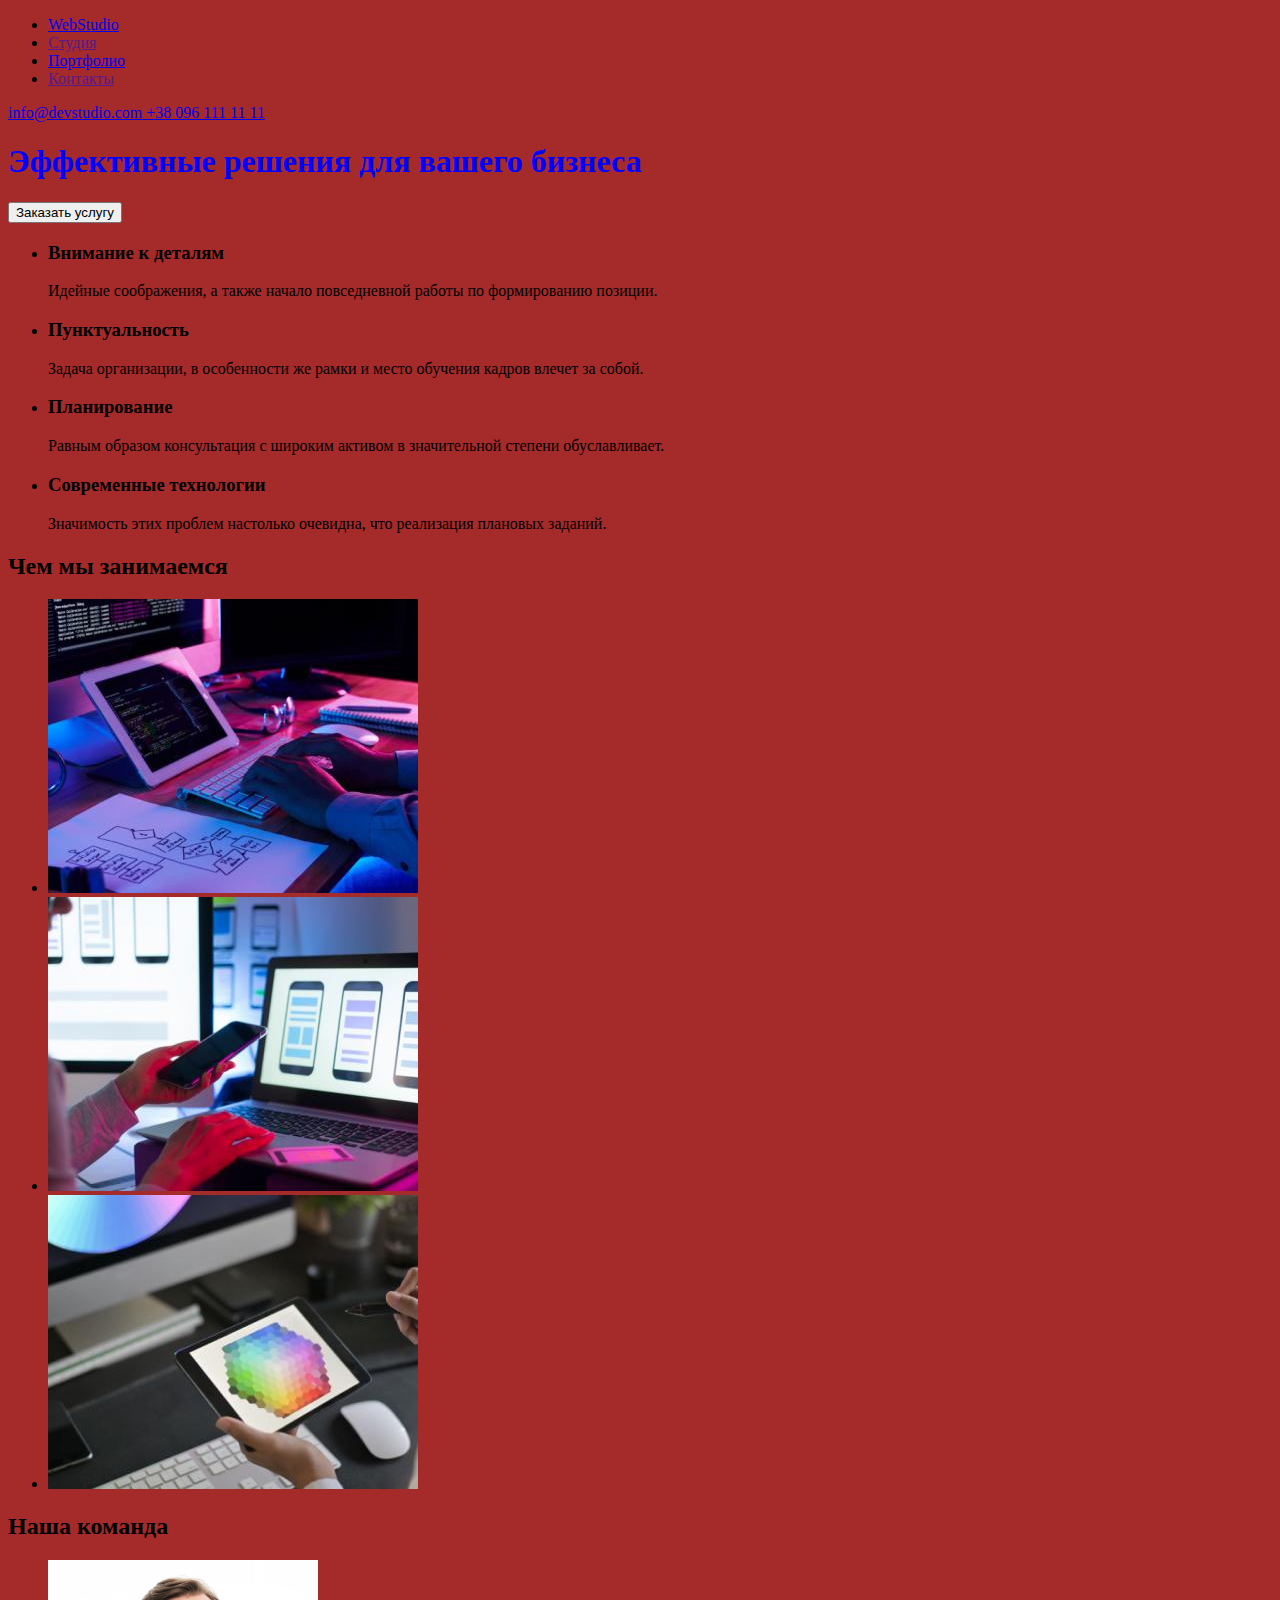
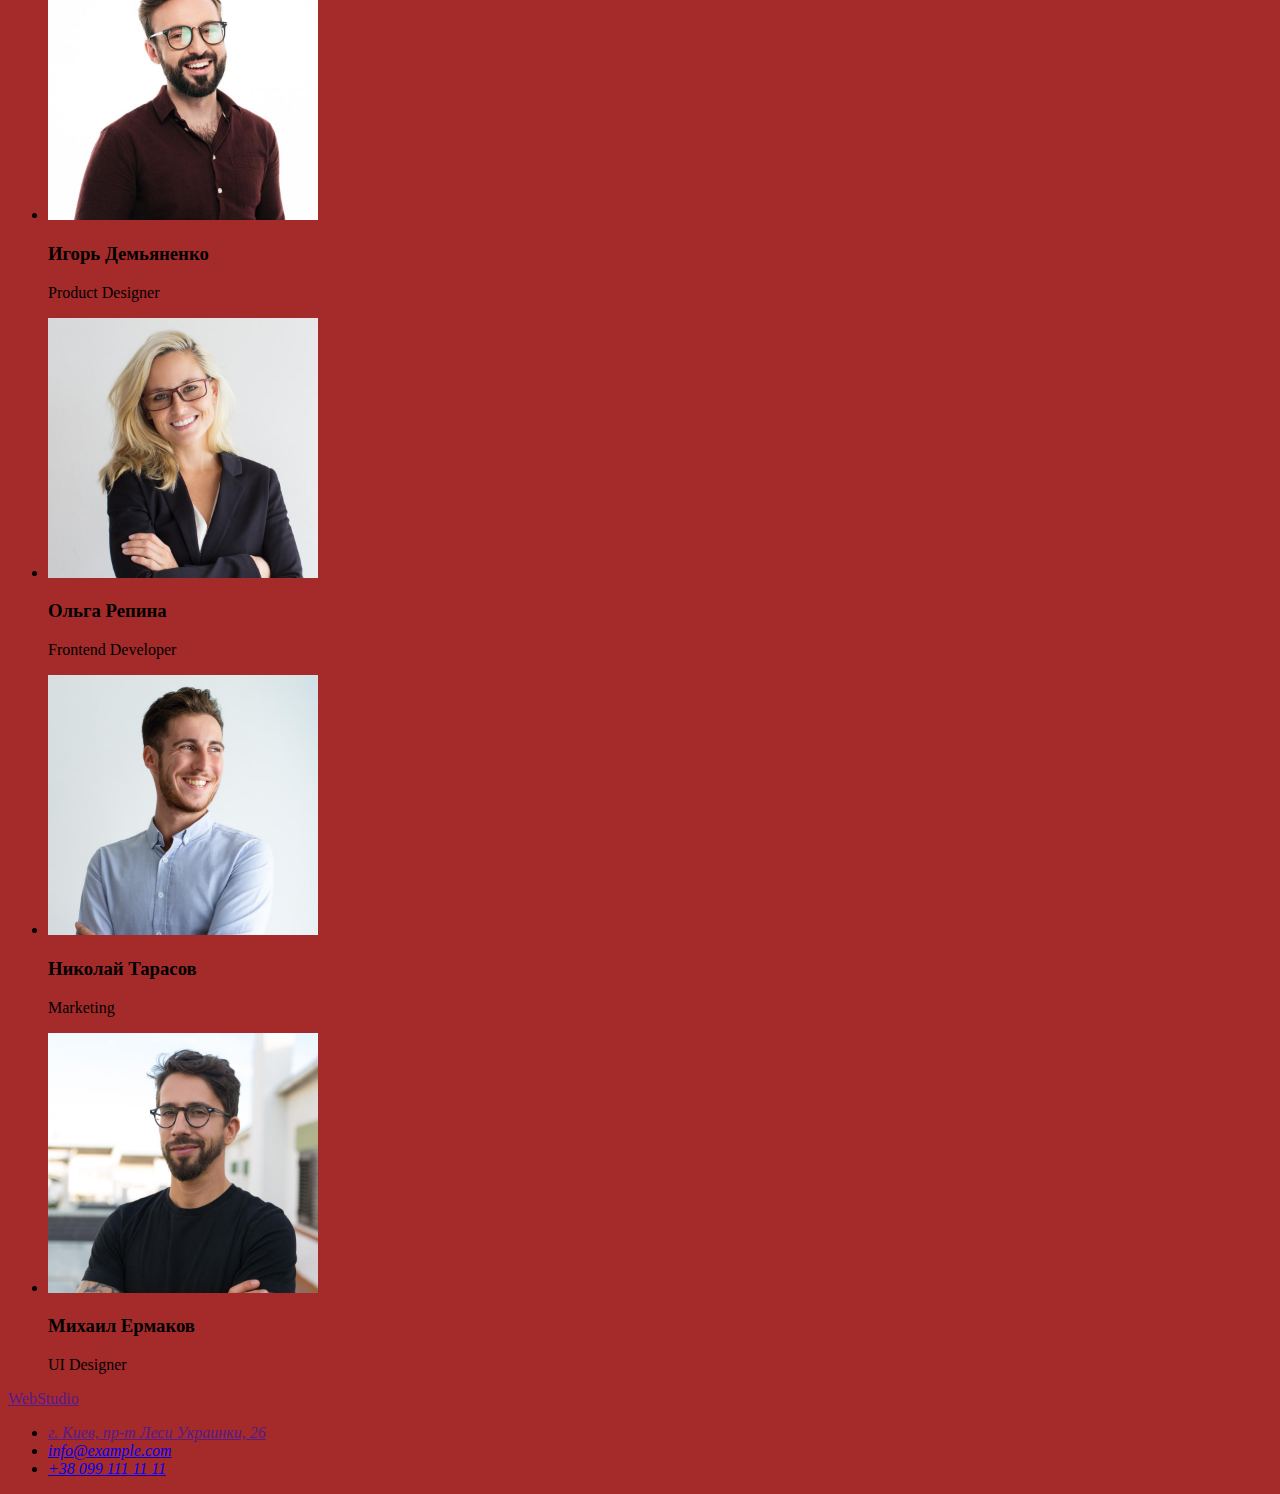
==== index.html @ e85e387c "Портфоліо" ====
<!DOCTYPE html>
<html lang="ru">

<head>
    <meta charset="UTF-8">
    <meta http-equiv="X-UA-Compatible" content="IE=edge">
    <meta name="viewport" content="width=device-width, initial-scale=1.0">
    <title>Document</title>
    <link rel="stylesheet" href="./css/styles.css">
</head>

<body>
    <!-- Шапка профілю -->
    <header>
        <nav>
            <ul>
                <li>
                    <a href="/">WebStudio</a>
                </li>
                <li>
                    <a href="">Студия</a>
                </li>
                <li>
                    <a href="./porfolio.html">Портфолио</a>
                </li>
                <li>
                    <a href="">Контакты</a>
                </li>
            </ul>
        </nav>
        <a href="mailto:info@devstudio.com
            ">info@devstudio.com
        </a>
        <a href="tel:+380961111111">+38 096 111 11 11</a>
    </header>
    <!-- Герой -->
    <main>
        <section class="hero">
            <h1>Эффективные решения для вашего бизнеса</h1>
            <button type="button">Заказать услугу</button>
        </section>
        <!-- Основне -->
        <section>
            <h2 hidden>Главные факторы</h2>
            <ul>
                <li>
                    <h3>Внимание к деталям</h3>
                    <p>Идейные соображения, а также начало повседневной работы по формированию позиции.</p>
                </li>
                <li>
                    <h3>Пунктуальность</h3>
                    <p>Задача организации, в особенности же рамки и место обучения кадров влечет за собой.</p>
                </li>
                <li>
                    <h3>Планирование</h3>
                    <p>Равным образом консультация с широким активом в значительной степени обуславливает.</p>
                </li>
                <li>
                    <h3>Современные технологии</h3>
                    <p>Значимость этих проблем настолько очевидна, что реализация плановых заданий.</p>
                </li>
            </ul>
        </section>
        <section>
            <h2>Чем мы занимаемся</h2>
            <ul>
                <li>
                    <img src="./images/work1.jpg" alt="Работа за компютером" width="370">
                </li>
                <li>
                    <img src="./images/work2.jpg" alt="Работа за компютером" width="370">
                </li>
                <li>
                    <img src="./images/work3.jpg" alt="Работа за компютером" width="370">
                </li>
            </ul>
        </section>
        <section>
            <h2>Наша команда</h2>
            <ul>
                <li>
                    <img src="./images/face1.jpg" alt="Фото сотрудника" width="270">
                    <h3>Игорь Демьяненко</h3>
                    <p lang="en">Product Designer</p>
                </li>
                <li>
                    <img src="./images/face2.jpg" alt="Фото сотрудника" width="270">
                    <h3>Ольга Репина</h3>
                    <p lang="en">Frontend Developer</p>
                </li>
                <li>
                    <img src="./images/face3.jpg" alt="Фото сотрудника" width="270">
                    <h3>Николай Тарасов</h3>
                    <p lang="en">Marketing</p>
                </li>
                <li>
                    <img src="./images/face4.jpg" alt="Фото сотрудника" width="270">
                    <h3>Михаил Ермаков</h3>
                    <p lang="en">UI Designer</p>
                </li>
            </ul>
        </section>
        </main>
        <!-- Футер -->
        <footer>
            <a href="">WebStudio</a>
            <address>
                <ul>
                    <li>
                        <a href="">г. Киев, пр-т Леси Украинки, 26</a>
                    </li>
                    <li>
                        <a href="mailto:info@example.com">info@example.com</a>
                    </li>
                    <li>
                        <a href="tel:+380991111111">+38 099 111 11 11</a>
                    </li>
                </ul>
            </address>
        </footer>
    
</body>

</html>
---- css/styles.css ----
body {
  background-color: brown;
}
.hero {
  color: blue;
}

.main > li .text {
  color: rgb(206, 59, 59);
}
.main .textq {
  color: aqua;
}
.main > .textw {
  color: blue;
}
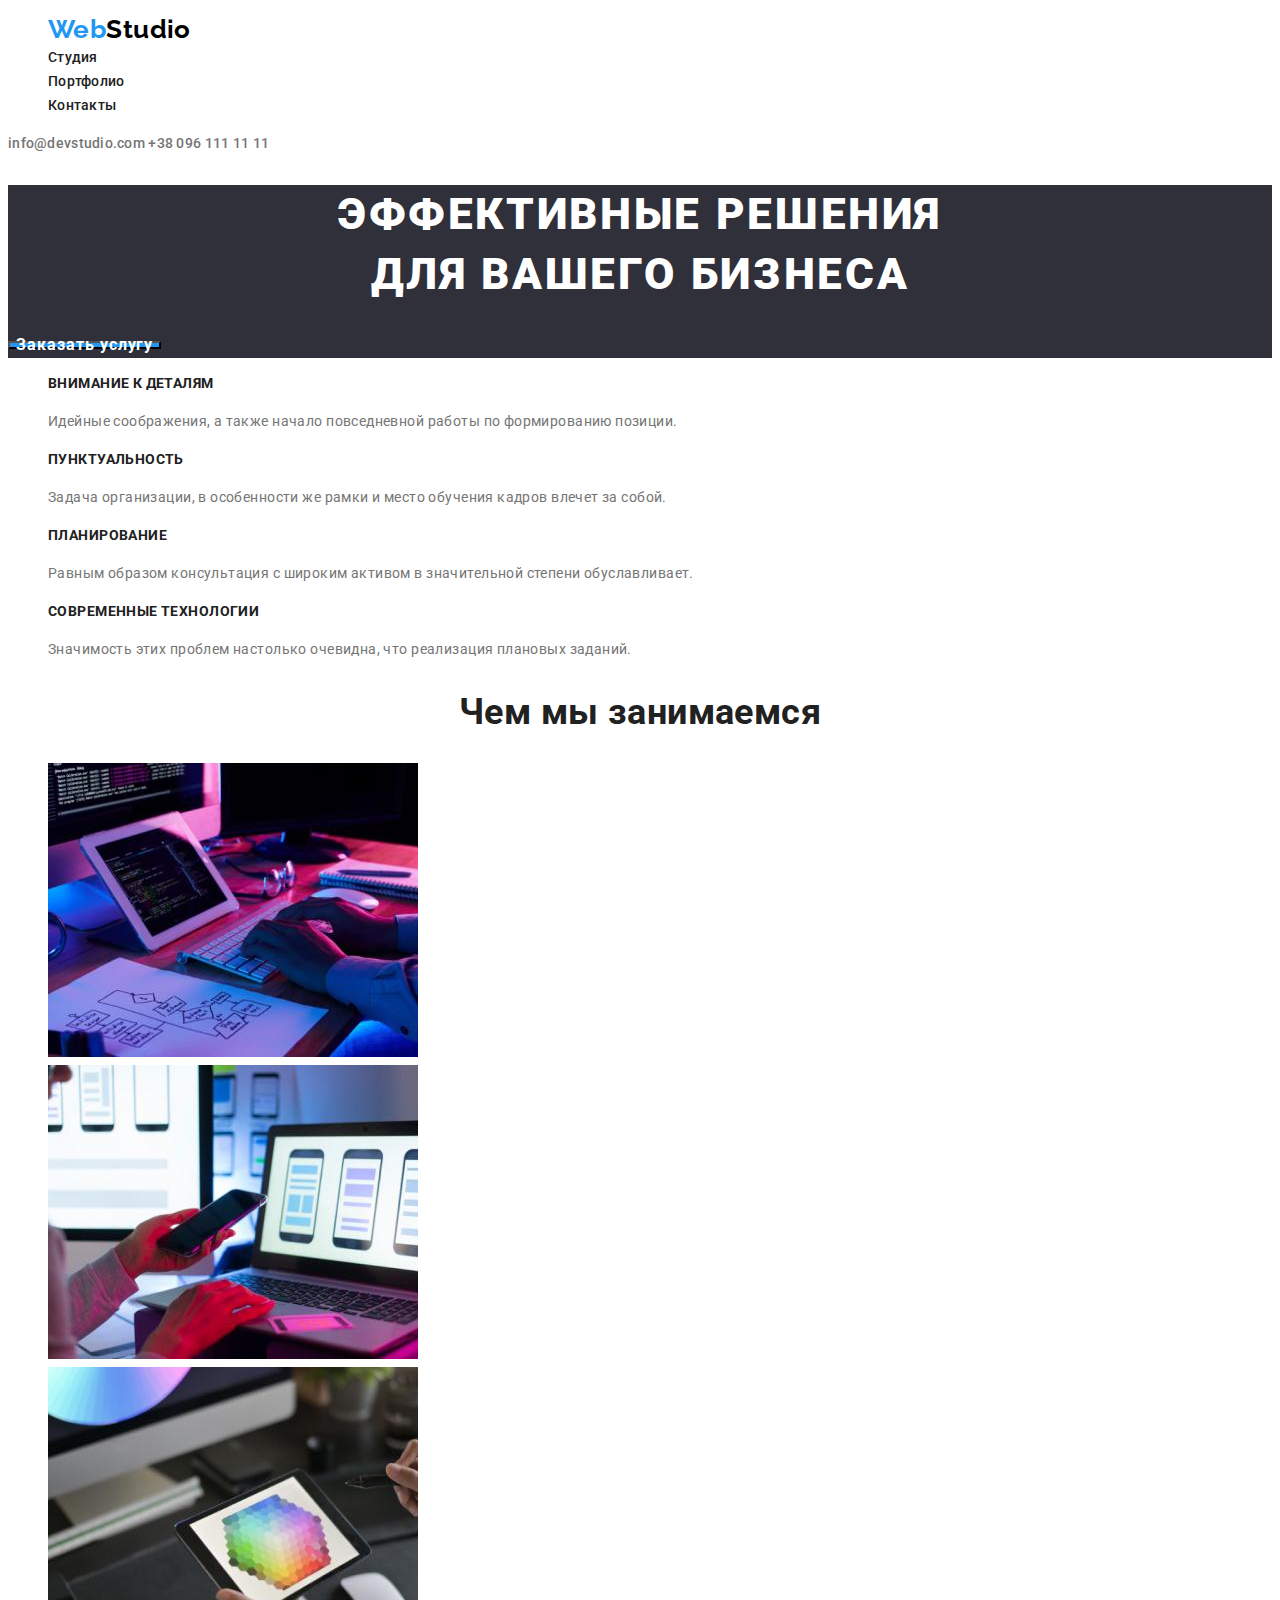
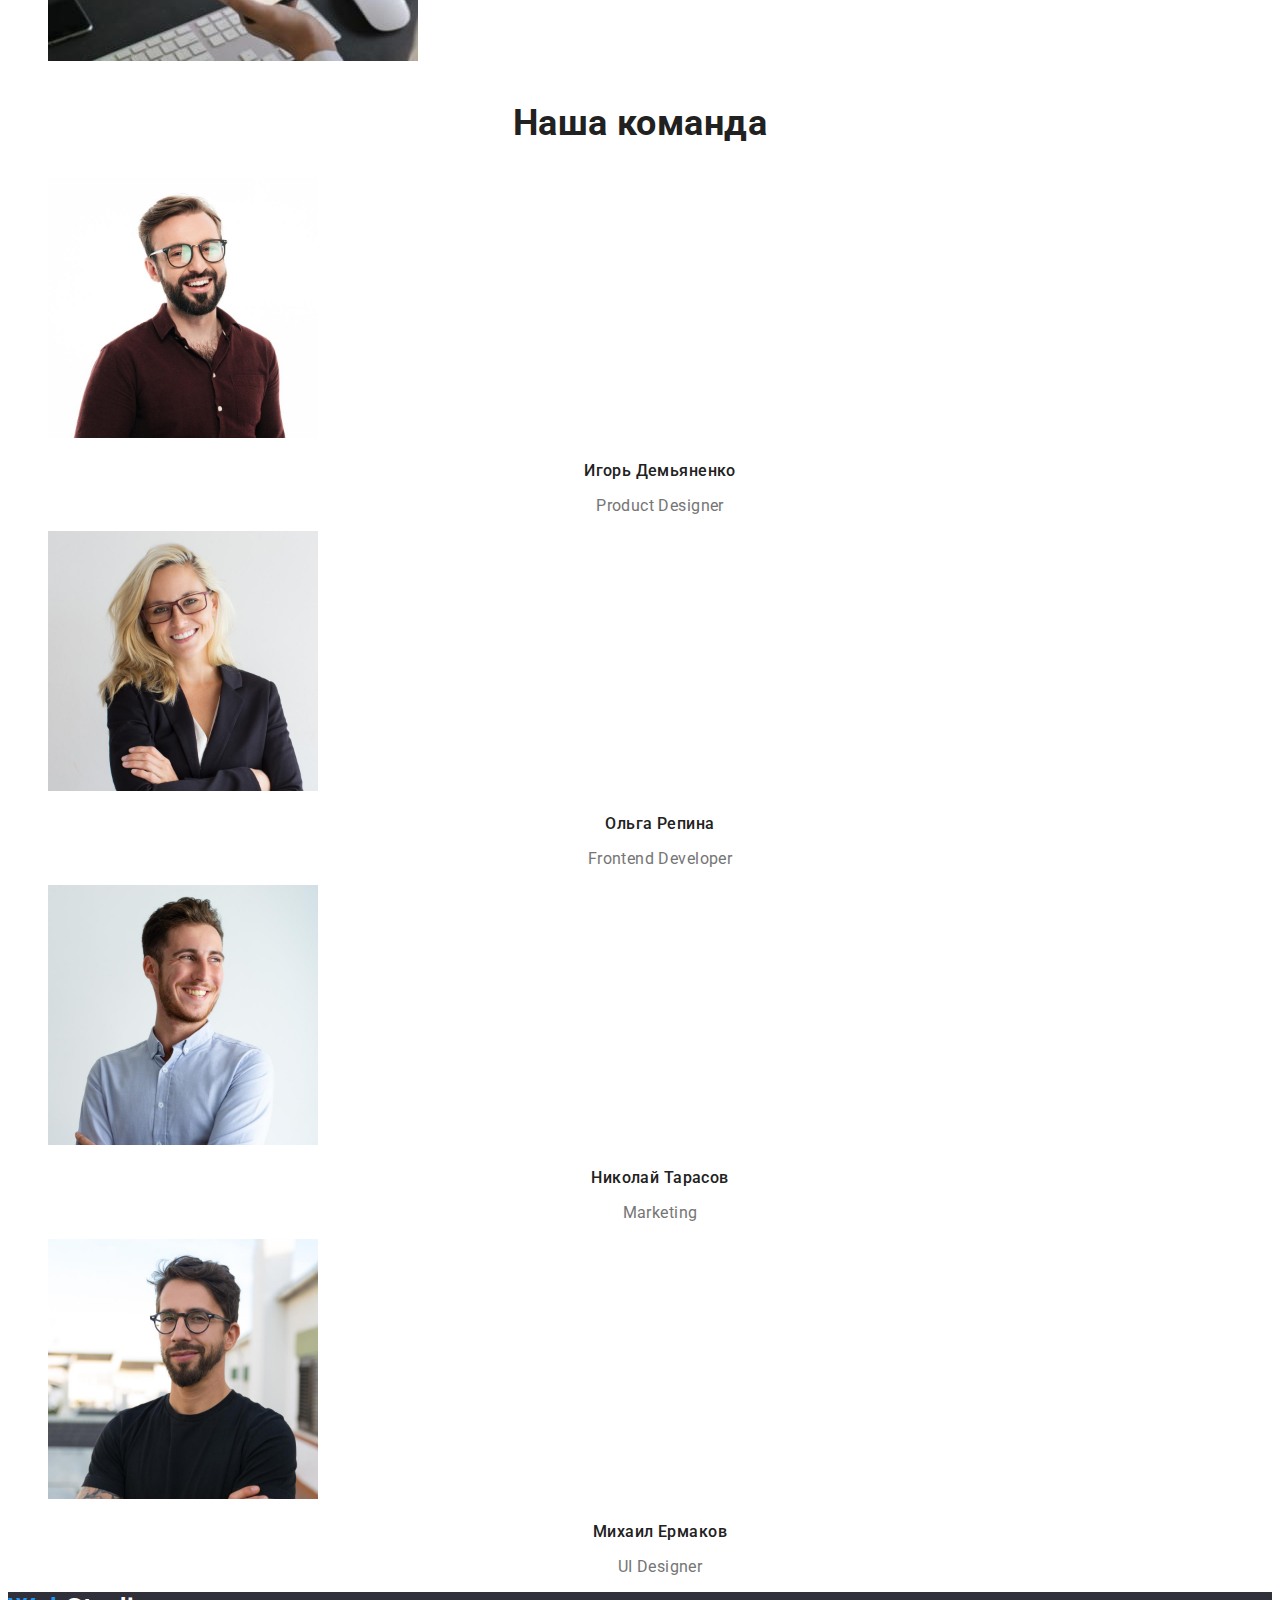
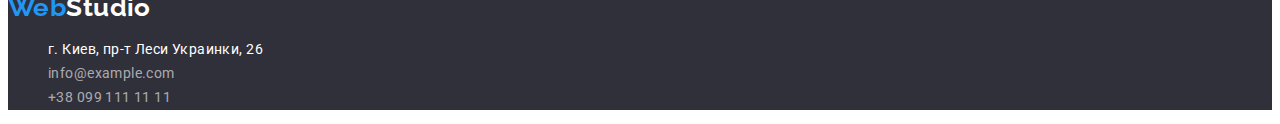
==== commit 47d370cc: "Стилі до портфоліо" ====
--- a/index.html
+++ b/index.html
@@ -6,6 +6,12 @@
     <meta http-equiv="X-UA-Compatible" content="IE=edge">
     <meta name="viewport" content="width=device-width, initial-scale=1.0">
     <title>Document</title>
+    <link rel="preconnect" href="https://fonts.googleapis.com">
+    <link rel="preconnect" href="https://fonts.gstatic.com" crossorigin>
+    <link href="https://fonts.googleapis.com/css2?family=Raleway:wght@700&family=Roboto:wght@400;500;700;900&display=swap"
+        rel="stylesheet"><link rel="preconnect" href="https://fonts.googleapis.com">
+    <link rel="preconnect" href="https://fonts.gstatic.com" crossorigin>
+    <link href="https://fonts.googleapis.com/css2?family=Raleway:wght@700&family=Roboto:wght@400;500;700;900&display=swap" rel="stylesheet">
     <link rel="stylesheet" href="./css/styles.css">
 </head>
 
@@ -13,57 +19,57 @@
     <!-- Шапка профілю -->
     <header>
         <nav>
-            <ul>
+            <ul class="list">
                 <li>
-                    <a href="/">WebStudio</a>
+                    <a href="/" class="header-logo link"><span class="logo-part">Web</span>Studio</a>
                 </li>
                 <li>
-                    <a href="">Студия</a>
+                    <a href="" class="link link-title">Студия</a>
                 </li>
                 <li>
-                    <a href="./porfolio.html">Портфолио</a>
+                    <a href="./porfolio.html" class="link link-title">Портфолио</a>
                 </li>
                 <li>
-                    <a href="">Контакты</a>
+                    <a href="" class="link link-title">Контакты</a>
                 </li>
             </ul>
         </nav>
-        <a href="mailto:info@devstudio.com
+        <a class="link mail" href="mailto:info@devstudio.com
             ">info@devstudio.com
         </a>
-        <a href="tel:+380961111111">+38 096 111 11 11</a>
+        <a class="link tel" href="tel:+380961111111">+38 096 111 11 11</a>
     </header>
     <!-- Герой -->
     <main>
         <section class="hero">
-            <h1>Эффективные решения для вашего бизнеса</h1>
-            <button type="button">Заказать услугу</button>
+            <h1 class="hero-head">Эффективные решения<br> для вашего бизнеса</h1>
+            <button class="btn" type="button">Заказать услугу</button>
         </section>
         <!-- Основне -->
         <section>
             <h2 hidden>Главные факторы</h2>
-            <ul>
+            <ul class="list">
                 <li>
-                    <h3>Внимание к деталям</h3>
-                    <p>Идейные соображения, а также начало повседневной работы по формированию позиции.</p>
+                    <h3 class="head">Внимание к деталям</h3>
+                    <p class="title">Идейные соображения, а также начало повседневной работы по формированию позиции.</p>
                 </li>
                 <li>
-                    <h3>Пунктуальность</h3>
-                    <p>Задача организации, в особенности же рамки и место обучения кадров влечет за собой.</p>
+                    <h3 class="head">Пунктуальность</h3>
+                    <p class="title">Задача организации, в особенности же рамки и место обучения кадров влечет за собой.</p>
                 </li>
                 <li>
-                    <h3>Планирование</h3>
-                    <p>Равным образом консультация с широким активом в значительной степени обуславливает.</p>
+                    <h3 class="head">Планирование</h3>
+                    <p class="title">Равным образом консультация с широким активом в значительной степени обуславливает.</p>
                 </li>
                 <li>
-                    <h3>Современные технологии</h3>
-                    <p>Значимость этих проблем настолько очевидна, что реализация плановых заданий.</p>
+                    <h3 class="head">Современные технологии</h3>
+                    <p class="title">Значимость этих проблем настолько очевидна, что реализация плановых заданий.</p>
                 </li>
             </ul>
         </section>
         <section>
-            <h2>Чем мы занимаемся</h2>
-            <ul>
+            <h2 class="head-main">Чем мы занимаемся</h2>
+            <ul class="list">
                 <li>
                     <img src="./images/work1.jpg" alt="Работа за компютером" width="370">
                 </li>
@@ -76,44 +82,44 @@
             </ul>
         </section>
         <section>
-            <h2>Наша команда</h2>
-            <ul>
+            <h2 class="team-head">Наша команда</h2>
+            <ul class="list">
                 <li>
                     <img src="./images/face1.jpg" alt="Фото сотрудника" width="270">
-                    <h3>Игорь Демьяненко</h3>
-                    <p lang="en">Product Designer</p>
+                    <h3 class="head-name">Игорь Демьяненко</h3>
+                    <p lang="en" class="head-prof">Product Designer</p>
                 </li>
                 <li>
                     <img src="./images/face2.jpg" alt="Фото сотрудника" width="270">
-                    <h3>Ольга Репина</h3>
-                    <p lang="en">Frontend Developer</p>
+                    <h3 class="head-name">Ольга Репина</h3>
+                    <p lang="en" class="head-prof">Frontend Developer</p>
                 </li>
                 <li>
                     <img src="./images/face3.jpg" alt="Фото сотрудника" width="270">
-                    <h3>Николай Тарасов</h3>
-                    <p lang="en">Marketing</p>
+                    <h3 class="head-name">Николай Тарасов</h3>
+                    <p lang="en" class="head-prof">Marketing</p>
                 </li>
                 <li>
                     <img src="./images/face4.jpg" alt="Фото сотрудника" width="270">
-                    <h3>Михаил Ермаков</h3>
-                    <p lang="en">UI Designer</p>
+                    <h3 class="head-name">Михаил Ермаков</h3>
+                    <p lang="en" class="head-prof">UI Designer</p>
                 </li>
             </ul>
         </section>
         </main>
         <!-- Футер -->
-        <footer>
-            <a href="">WebStudio</a>
+        <footer class="footer">
+            <a href="" class="footer-logo link"><span class="logo-part">Web</span>Studio</a>
             <address>
-                <ul>
+                <ul class="list">
                     <li>
-                        <a href="">г. Киев, пр-т Леси Украинки, 26</a>
+                        <a href="" class="footer-address link">г. Киев, пр-т Леси Украинки, 26</a>
                     </li>
                     <li>
-                        <a href="mailto:info@example.com">info@example.com</a>
+                        <a href="mailto:info@example.com" class="footer-mail link">info@example.com</a>
                     </li>
                     <li>
-                        <a href="tel:+380991111111">+38 099 111 11 11</a>
+                        <a href="tel:+380991111111" class="footer-tel link">+38 099 111 11 11</a>
                     </li>
                 </ul>
             </address>
--- a/css/styles.css
+++ b/css/styles.css
@@ -1,16 +1,185 @@
+:root {
+  --primary-text-color: #212121;
+  --secondary-text-color: #757575;
+  --hoover-color: #2196f3;
+  --bgc-main: #ffffff;
+  --bgc-hero-footer: #2f303a;
+  --bgc-team: #f5f4fa;
+}
 body {
-  background-color: brown;
+  background-color: var(--bgc-main);
+  color: var(--primary-text-color);
+  font-family: Roboto, sans-serif;
+  font-size: 14px;
+  line-height: 1.71;
+  letter-spacing: 0.03em;
 }
-.hero {
-  color: blue;
+.list {
+  list-style: none;
 }
 
-.main > li .text {
-  color: rgb(206, 59, 59);
+.link {
+  text-decoration: none;
 }
-.main .textq {
-  color: aqua;
+
+/* header */
+.header-logo,
+.logo {
+  font-family: Raleway, sans-serif;
+  font-weight: 700;
+  font-size: 26px;
+  line-height: 1.19;
+  color: #000000;
 }
-.main > .textw {
-  color: blue;
+
+.logo-part {
+  color: var(--hoover-color);
 }
+
+.link-title {
+  font-weight: 500;
+  letter-spacing: 0.02em;
+  color: inherit;
+}
+
+.link-title:hover,
+.link-title:focus {
+  color: var(--hoover-color);
+}
+
+.mail {
+  font-weight: 500;
+  letter-spacing: 0.02em;
+
+  color: var(--secondary-text-color);
+}
+.mail:hover {
+  color: var(--hoover-color);
+}
+
+.tel {
+  font-weight: 500;
+  letter-spacing: 0.02em;
+  color: var(--secondary-text-color);
+}
+
+/* Hero */
+.hero {
+  background-color: var(--bgc-hero-footer);
+}
+.hero-head {
+  font-weight: 900;
+  font-size: 44px;
+  line-height: 1.36;
+  text-align: center;
+  letter-spacing: 0.06em;
+  text-transform: uppercase;
+  color: #ffffff;
+}
+
+.btn {
+  cursor: pointer;
+  font-family: Roboto;
+  font-weight: 700;
+  font-size: 16px;
+  line-height: 1.87px;
+  text-align: center;
+  letter-spacing: 0.06em;
+  color: #ffffff;
+  background-color: var(--hoover-color);
+}
+
+/* Основное */
+
+.head {
+  font-weight: 700;
+  font-size: inherit;
+  text-transform: uppercase;
+}
+
+.title {
+  color: var(--secondary-text-color);
+}
+
+.head-main {
+  font-weight: 700;
+  font-size: 36px;
+  line-height: 1.16;
+  text-align: center;
+}
+
+/* Команда */
+.team {
+  background-color: var(--bgc-team);
+}
+.team-head {
+  font-weight: 700;
+  font-size: 36px;
+  line-height: 1.36;
+  text-align: center;
+}
+
+.head-name {
+  font-weight: 500;
+  font-size: 16px;
+  line-height: 1.18;
+  text-align: center;
+}
+.head-prof {
+  font-size: 16px;
+  line-height: 1.18;
+  text-align: center;
+  color: var(--secondary-text-color);
+}
+
+/* Footer */
+.footer {
+  background-color: var(--bgc-hero-footer);
+}
+.footer-logo {
+  font-family: Raleway;
+  font-weight: 700;
+  font-size: 26px;
+  line-height: 1.19;
+  color: #ffffff;
+}
+.footer-address {
+  color: #ffffff;
+  font-style: normal;
+}
+.footer-mail,
+.footer-tel {
+  color: rgba(255, 255, 255, 0.6);
+  font-style: normal;
+}
+
+/* Portfolio */
+
+.btn-portfolio {
+  cursor: pointer;
+  background: var(--bgc-team);
+  color: var(--primary-text-color);
+  font-weight: 500;
+  font-size: 16px;
+  line-height: 1.62px;
+  text-align: center;
+}
+.btn-portfolio:hover,
+.btn-portfolio:focus {
+  background-color: var(--hoover-color);
+  color: #ffffff;
+}
+
+/* Main portfolio */
+.head-portfolio {
+  font-weight: 700;
+  font-size: 18px;
+  line-height: 2;
+  letter-spacing: 0.06em;
+  color: inherit;
+}
+.head-portfolio-description {
+  font-size: 16px;
+  line-height: 1.87;
+  color: var(--secondary-text-color);
+}
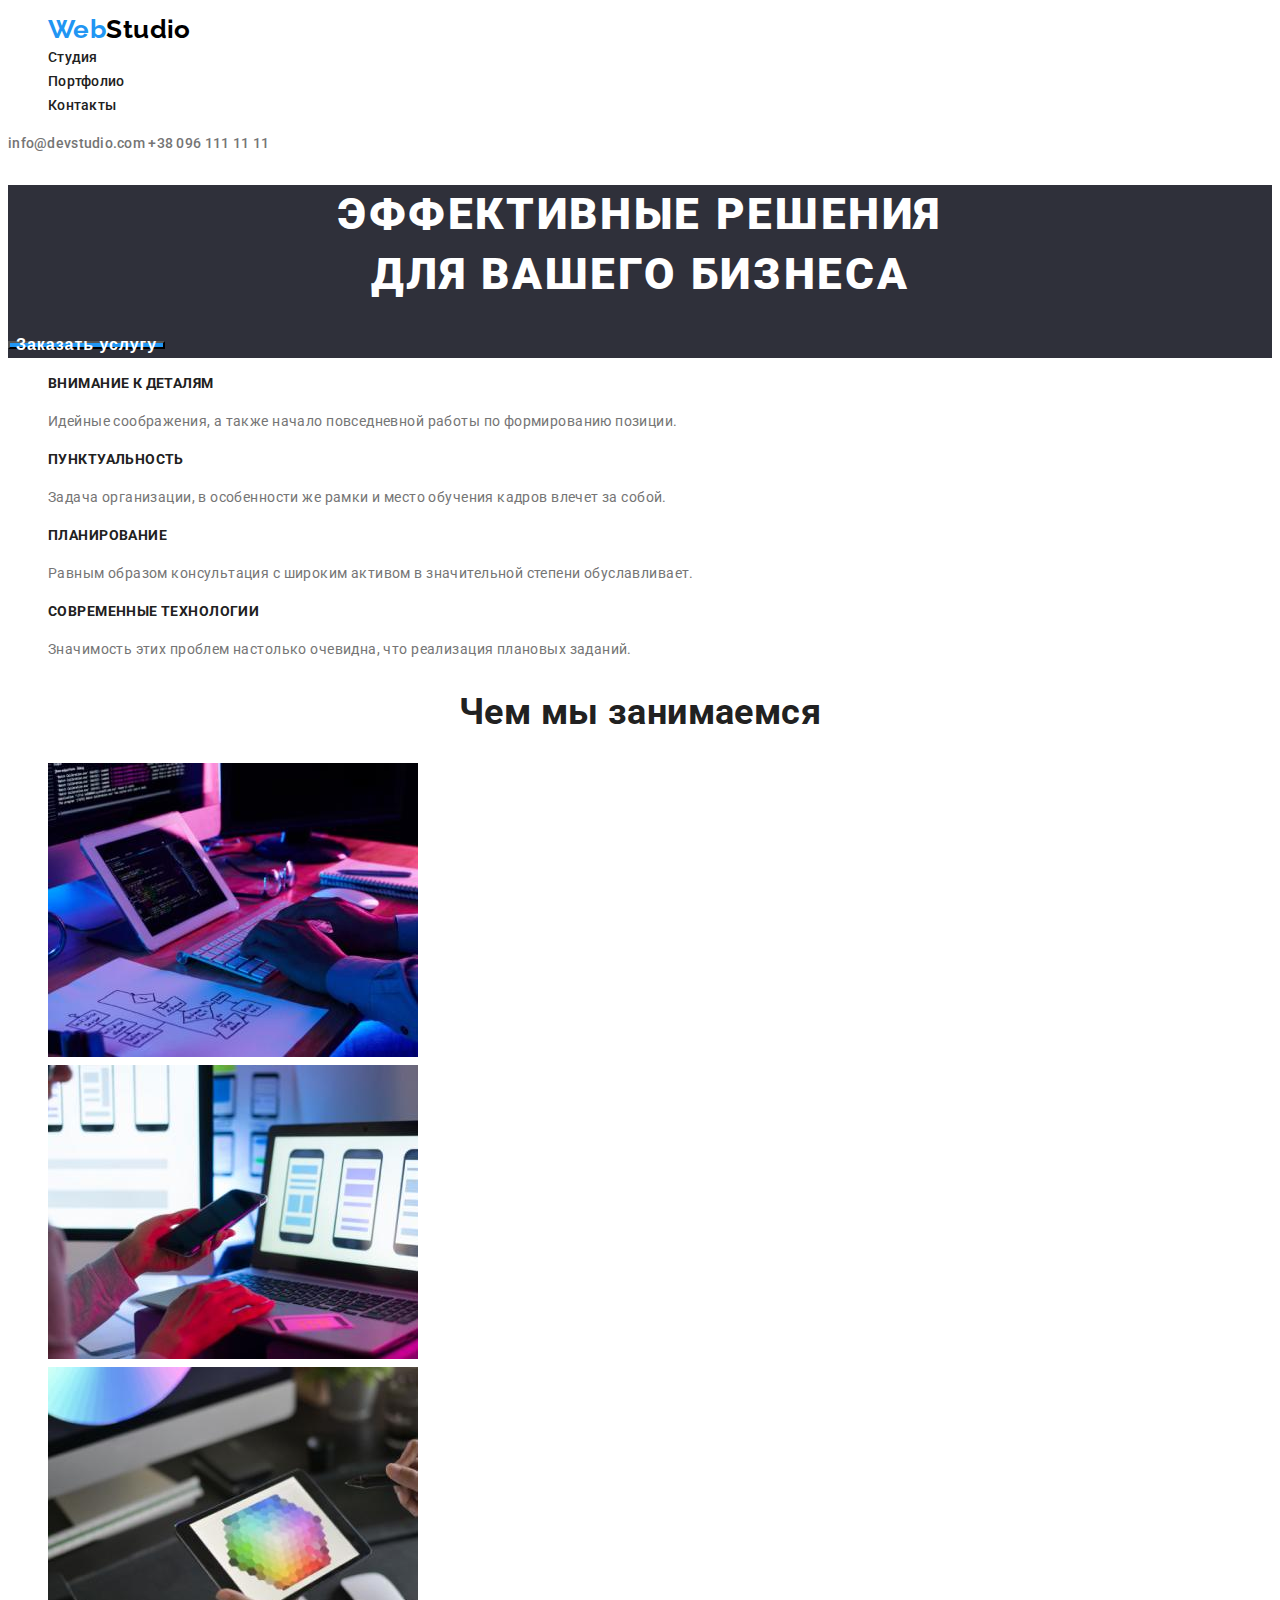
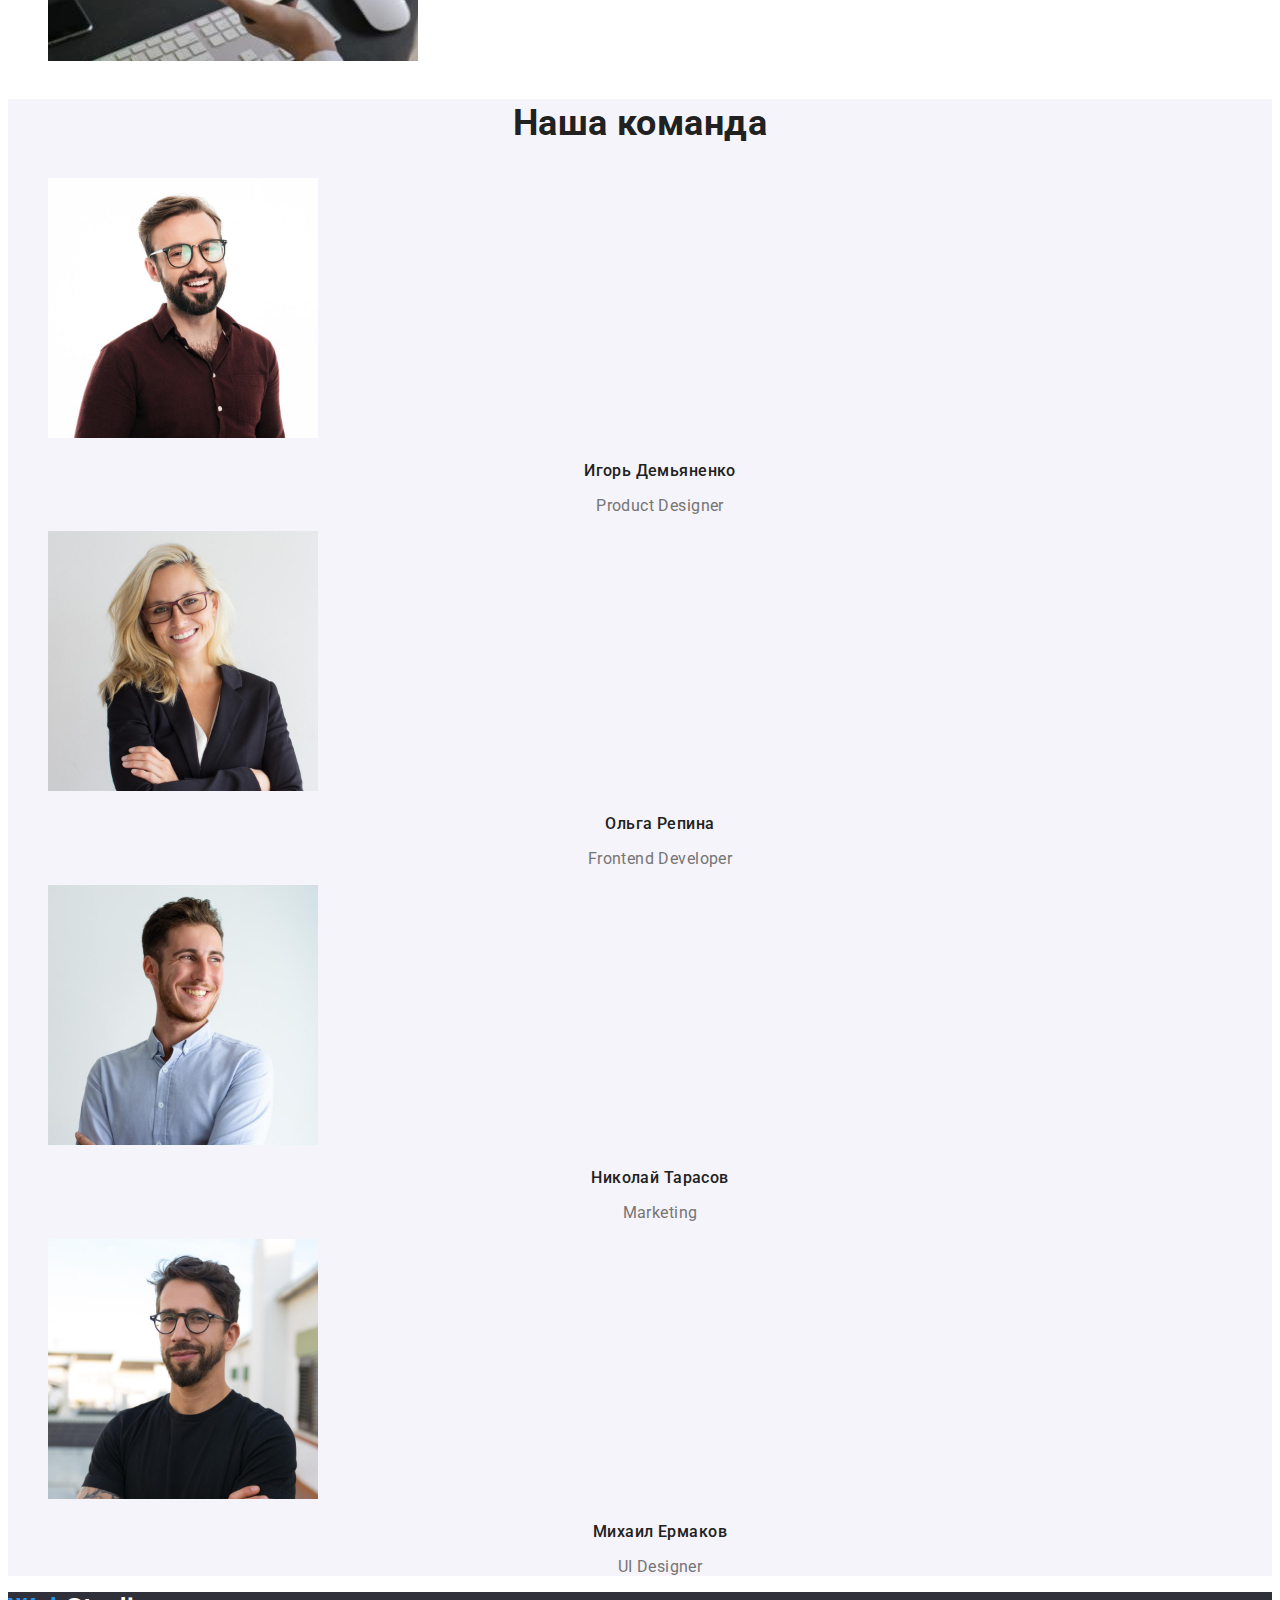
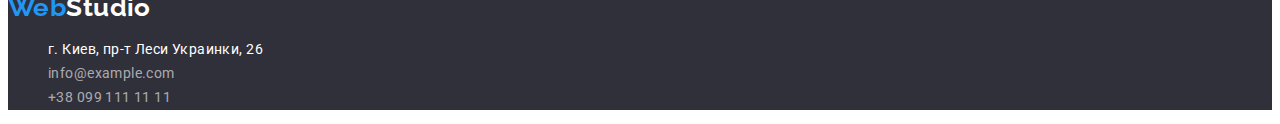
==== commit bda1b47f: "Update index.html" ====
--- a/index.html
+++ b/index.html
@@ -81,7 +81,7 @@
                 </li>
             </ul>
         </section>
-        <section>
+        <section class="team">
             <h2 class="team-head">Наша команда</h2>
             <ul class="list">
                 <li>
--- a/css/styles.css
+++ b/css/styles.css
@@ -79,7 +79,6 @@
 
 .btn {
   cursor: pointer;
-  font-family: Roboto;
   font-weight: 700;
   font-size: 16px;
   line-height: 1.87px;
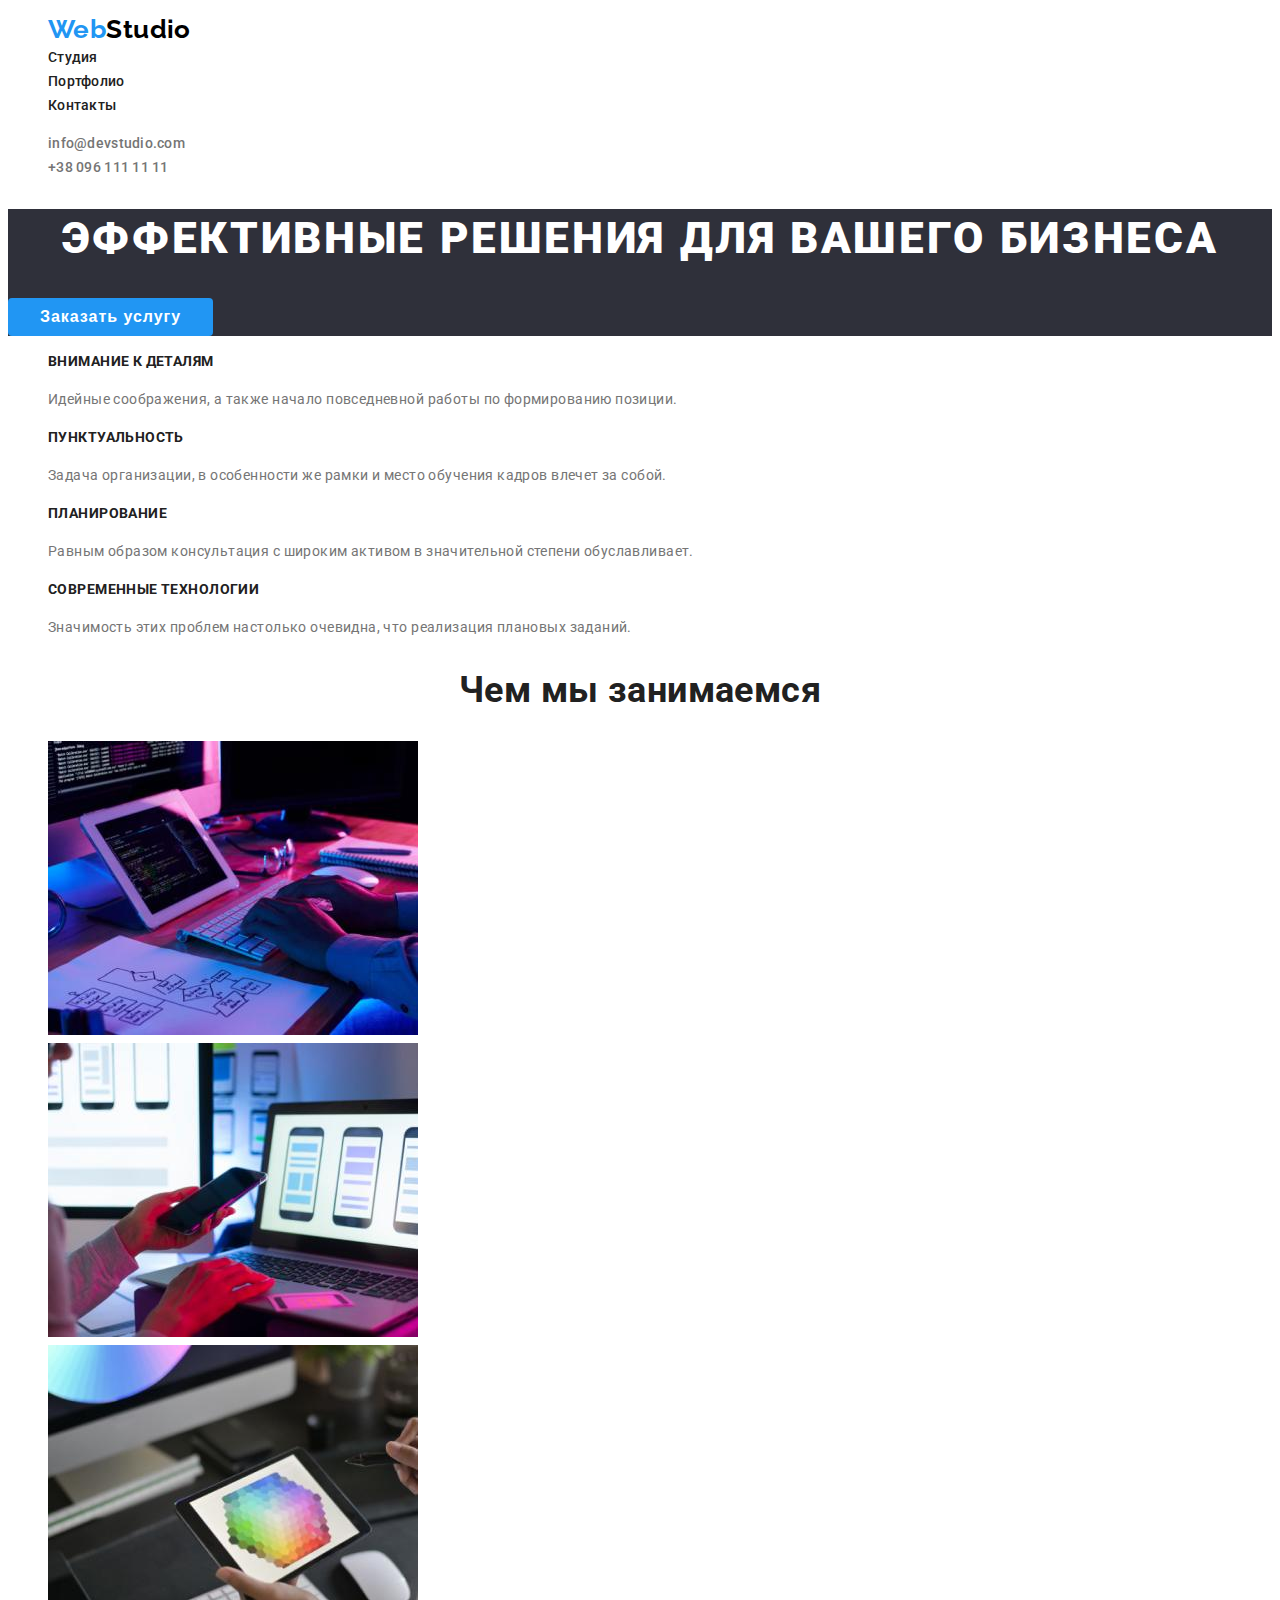
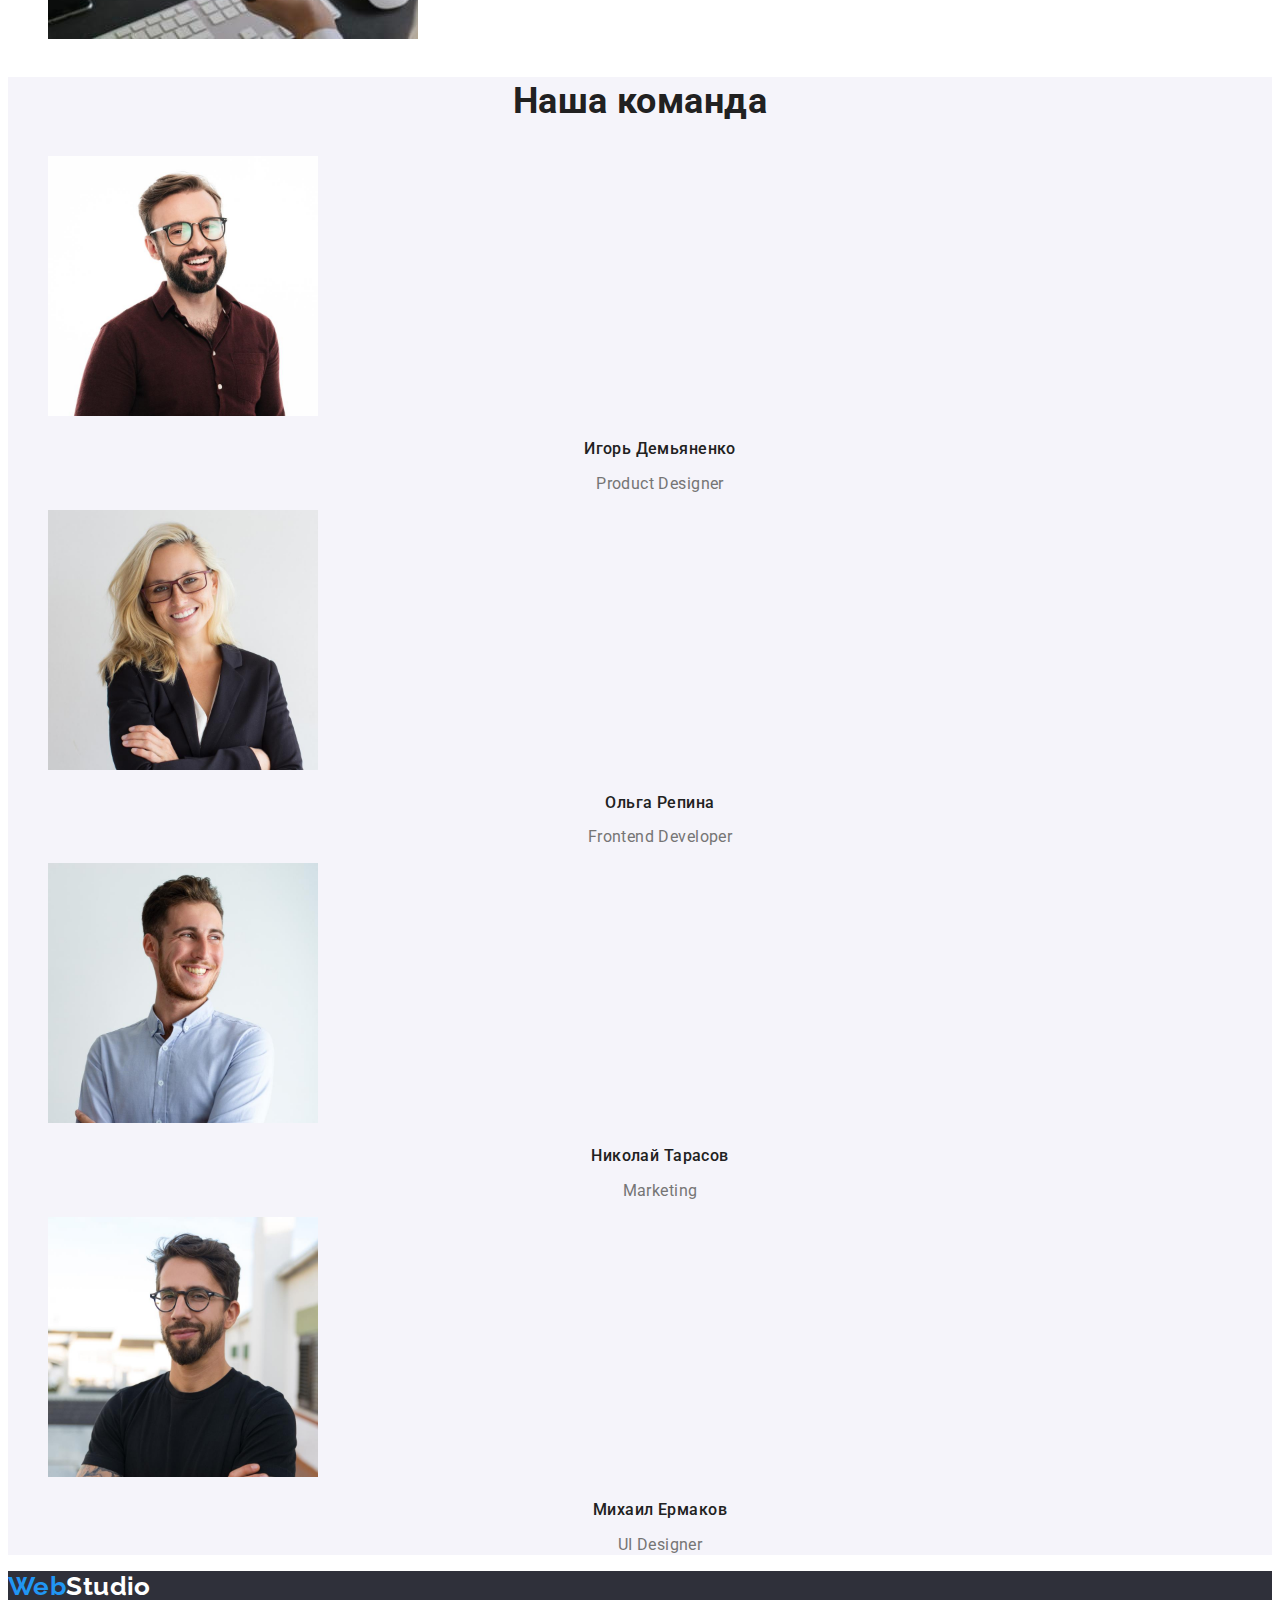
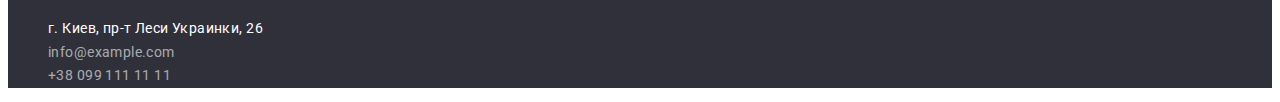
==== commit 4c1113a3: "Поправки по Дз2" ====
--- a/index.html
+++ b/index.html
@@ -34,16 +34,21 @@
                 </li>
             </ul>
         </nav>
-        <a class="link mail" href="mailto:info@devstudio.com
-            ">info@devstudio.com
+        <ul class="list">
+            <li><a class="link mail" href="mailto:info@devstudio.com
+         ">info@devstudio.com</li>
+            <li>
+        <a class="link tel" href="tel:+380961111111">+38 096 111 11 11</a>
+            </li>
+        </ul>
+        
         </a>
-        <a class="link tel" href="tel:+380961111111">+38 096 111 11 11</a>
     </header>
     <!-- Герой -->
     <main>
         <section class="hero">
-            <h1 class="hero-head">Эффективные решения<br> для вашего бизнеса</h1>
-            <button class="btn" type="button">Заказать услугу</button>
+            <h1 class="hero-head">Эффективные решения для вашего бизнеса</h1>
+            <button type="button" class="btn">Заказать услугу</button>
         </section>
         <!-- Основне -->
         <section>
--- a/css/styles.css
+++ b/css/styles.css
@@ -81,11 +81,16 @@
   cursor: pointer;
   font-weight: 700;
   font-size: 16px;
-  line-height: 1.87px;
   text-align: center;
+  padding: 10px 32px;
+  border: none;
+  border-radius: 4px;
   letter-spacing: 0.06em;
   color: #ffffff;
   background-color: var(--hoover-color);
+}
+.btn:hover {
+  color: #188ce8;
 }
 
 /* Основное */
@@ -160,8 +165,10 @@
   color: var(--primary-text-color);
   font-weight: 500;
   font-size: 16px;
-  line-height: 1.62px;
-  text-align: center;
+  padding: 6px 22px;
+  border: none;
+  margin-right: 8px;
+  border-radius: 4px;
 }
 .btn-portfolio:hover,
 .btn-portfolio:focus {
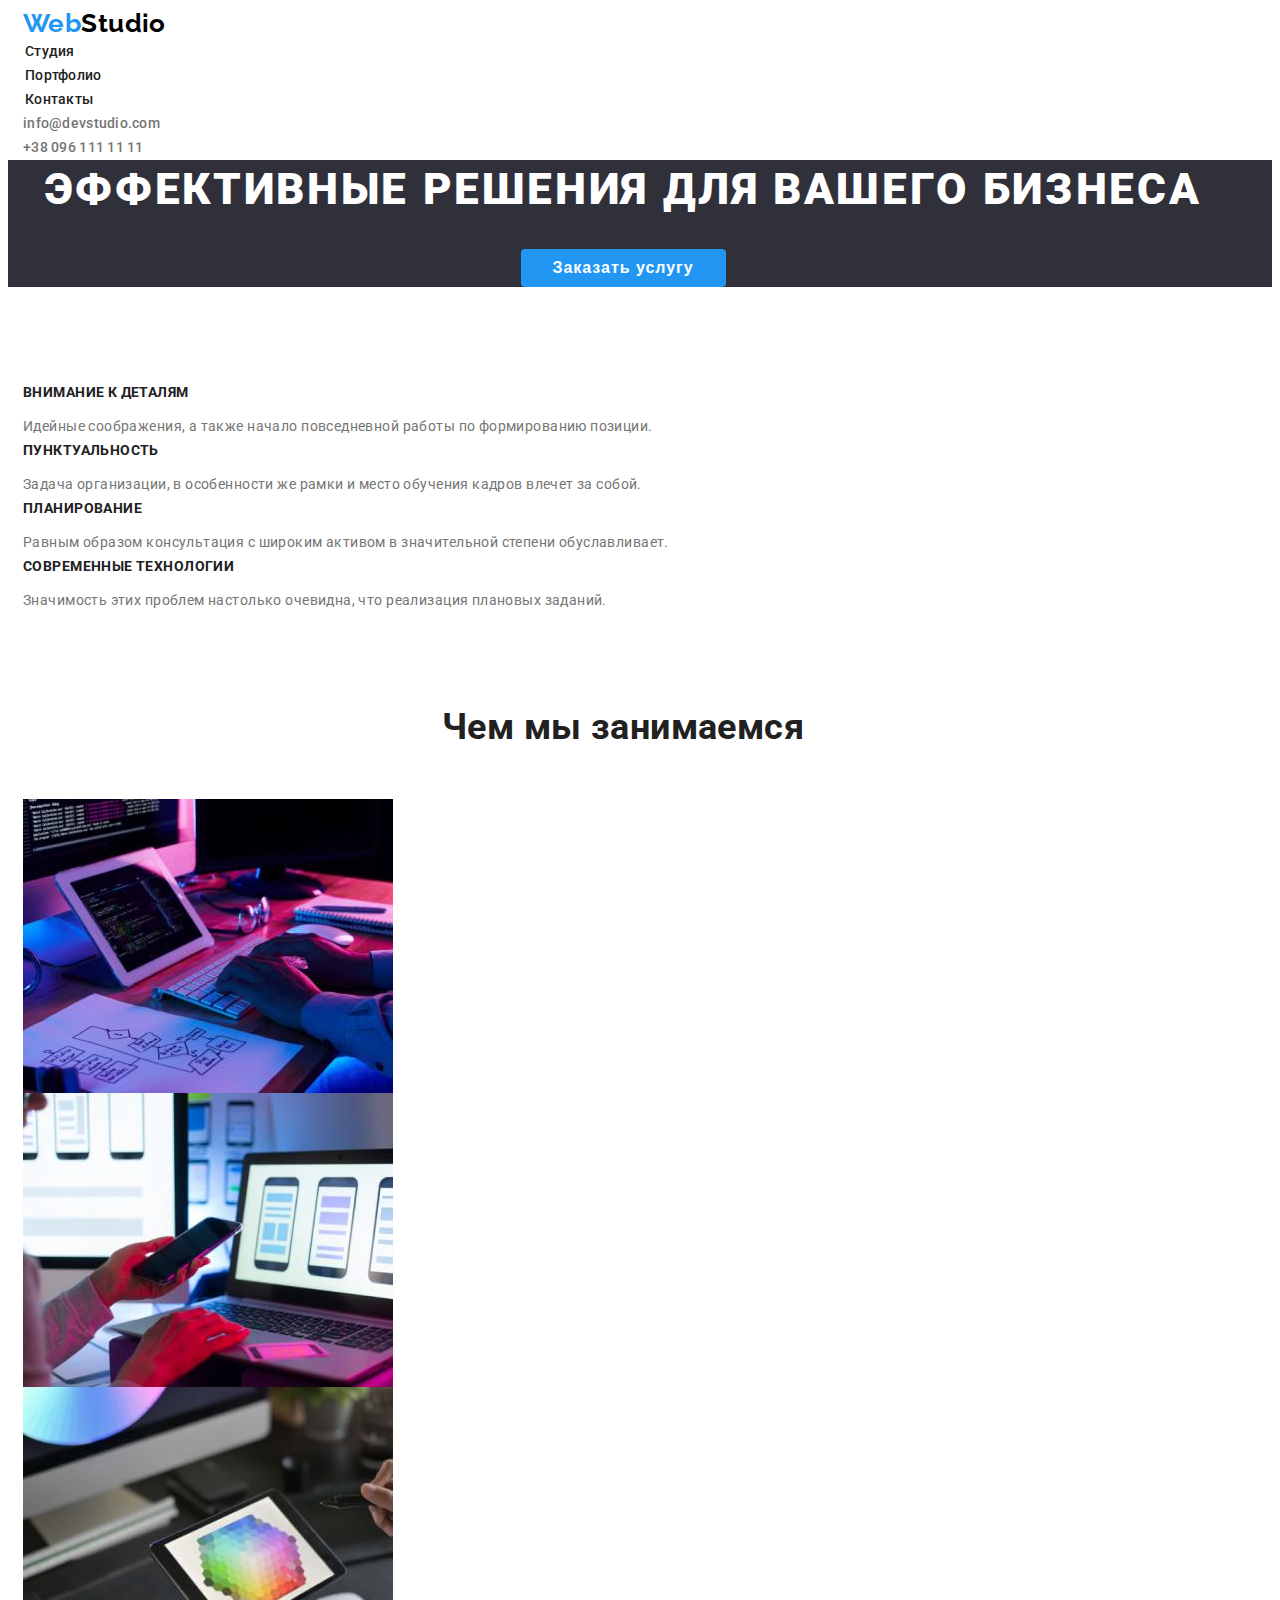
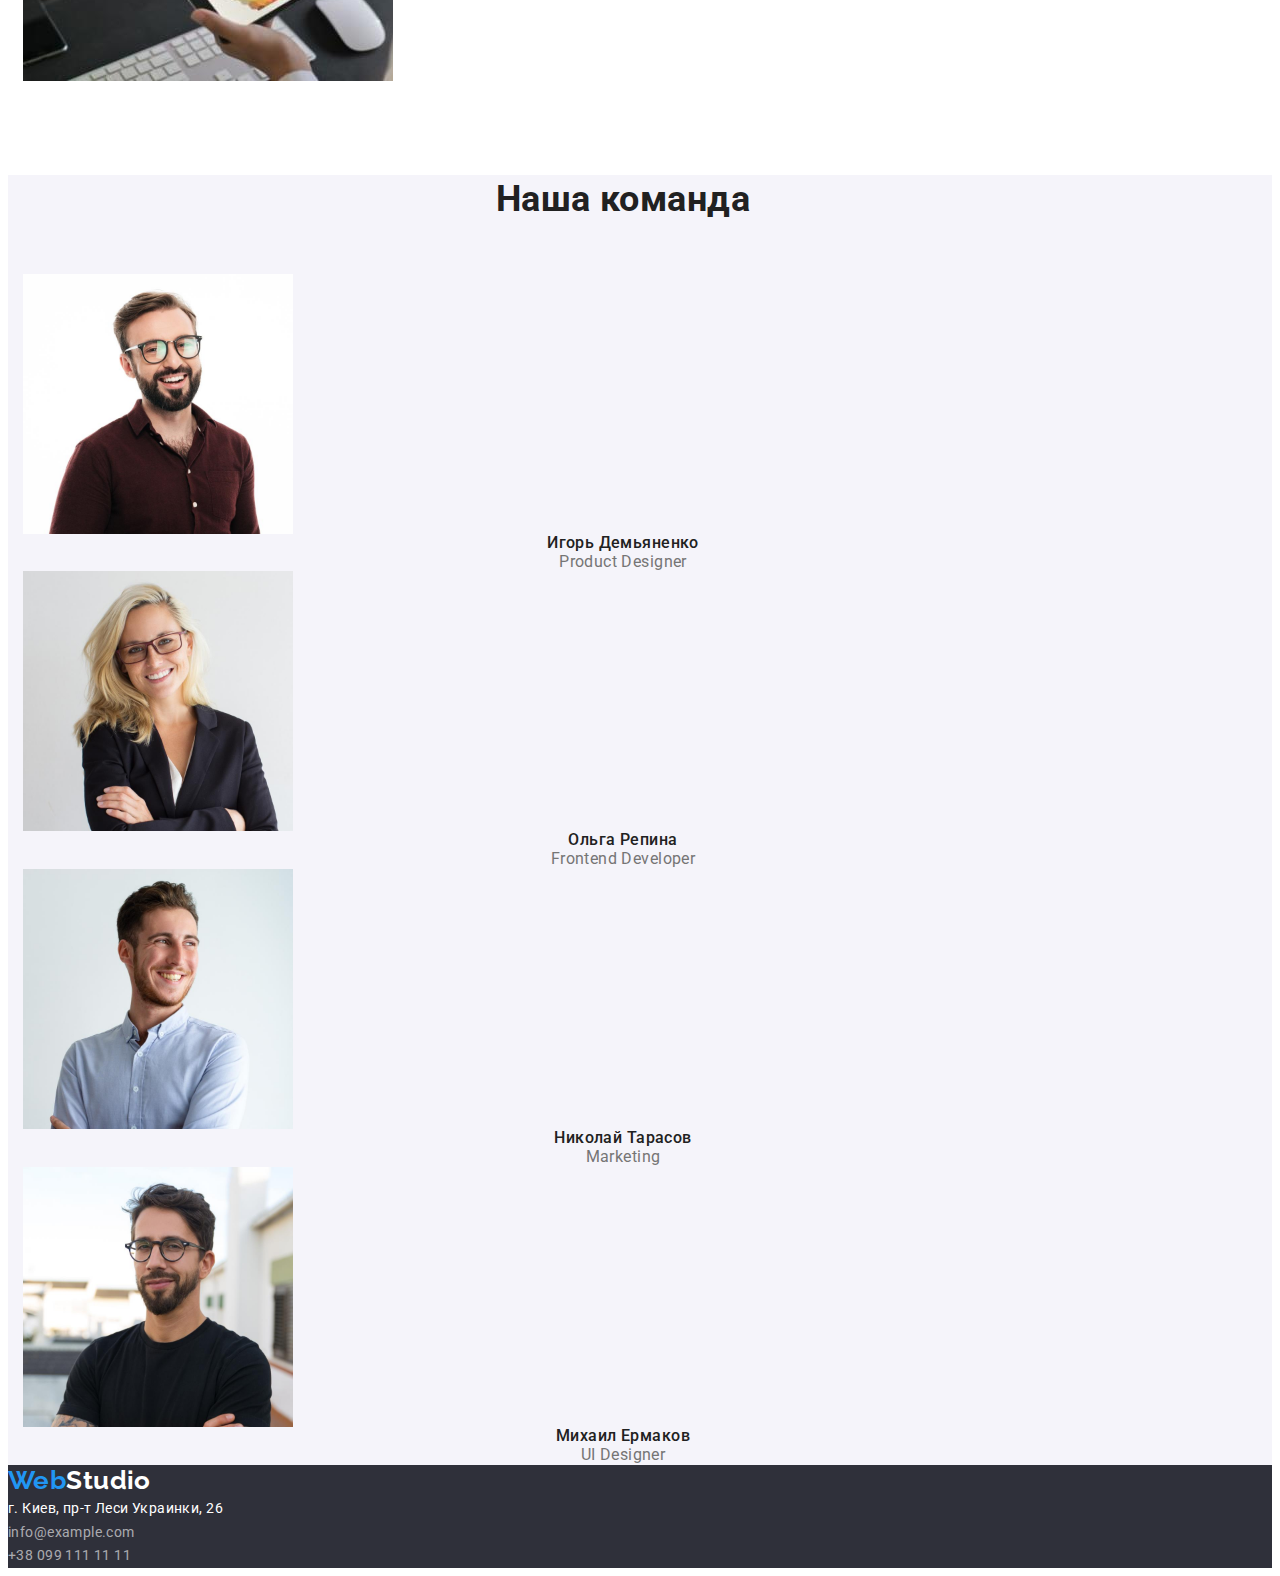
==== commit 8f61e3b5: "sd" ====
--- a/index.html
+++ b/index.html
@@ -9,70 +9,79 @@
     <link rel="preconnect" href="https://fonts.googleapis.com">
     <link rel="preconnect" href="https://fonts.gstatic.com" crossorigin>
     <link href="https://fonts.googleapis.com/css2?family=Raleway:wght@700&family=Roboto:wght@400;500;700;900&display=swap"
-        rel="stylesheet"><link rel="preconnect" href="https://fonts.googleapis.com">
+        rel="stylesheet">
+        <link rel="preconnect" href="https://fonts.googleapis.com">
     <link rel="preconnect" href="https://fonts.gstatic.com" crossorigin>
     <link href="https://fonts.googleapis.com/css2?family=Raleway:wght@700&family=Roboto:wght@400;500;700;900&display=swap" rel="stylesheet">
+    <link rel="stylesheet" href="https://cdnjs.cloudflare.com/ajax/libs/modern-normalize/1.1.0/modern-normalize.min.css"
+        integrity="sha512-wpPYUAdjBVSE4KJnH1VR1HeZfpl1ub8YT/NKx4PuQ5NmX2tKuGu6U/JRp5y+Y8XG2tV+wKQpNHVUX03MfMFn9Q=="
+        crossorigin="anonymous" referrerpolicy="no-referrer" />
     <link rel="stylesheet" href="./css/styles.css">
 </head>
 
 <body>
     <!-- Шапка профілю -->
     <header>
-        <nav>
-            <ul class="list">
-                <li>
-                    <a href="/" class="header-logo link"><span class="logo-part">Web</span>Studio</a>
+        <div class="container">
+            <nav>
+                <ul class="list">
+                    <li>
+                        <a href="/" class="link header-logo"><span class="logo-part">Web</span>Studio</a>
+                    </li>
+                    <li>
+                        <a href="" class="link link-title">Студия</a>
+                    </li>
+                    <li>
+                        <a href="./porfolio.html" class="link link-title">Портфолио</a>
+                    </li>
+                    <li>
+                        <a href="" class="link link-title">Контакты</a>
+                    </li>
+                </ul>
+            </nav>
+        <ul class="list">
+            <li>
+                <a class="link mail" href="mailto:info@devstudio.com">info@devstudio.com</a>
                 </li>
-                <li>
-                    <a href="" class="link link-title">Студия</a>
-                </li>
-                <li>
-                    <a href="./porfolio.html" class="link link-title">Портфолио</a>
-                </li>
-                <li>
-                    <a href="" class="link link-title">Контакты</a>
-                </li>
-            </ul>
-        </nav>
-        <ul class="list">
-            <li><a class="link mail" href="mailto:info@devstudio.com
-         ">info@devstudio.com</li>
             <li>
         <a class="link tel" href="tel:+380961111111">+38 096 111 11 11</a>
             </li>
         </ul>
-        
-        </a>
+        </div>
     </header>
     <!-- Герой -->
     <main>
         <section class="hero">
-            <h1 class="hero-head">Эффективные решения для вашего бизнеса</h1>
-            <button type="button" class="btn">Заказать услугу</button>
+            <div class="container">
+                <h1 class="hero-head">Эффективные решения для вашего бизнеса</h1>
+                <button type="button" class="btn">Заказать услугу</button>
+            </div>
         </section>
         <!-- Основне -->
-        <section>
-            <h2 hidden>Главные факторы</h2>
-            <ul class="list">
-                <li>
-                    <h3 class="head">Внимание к деталям</h3>
-                    <p class="title">Идейные соображения, а также начало повседневной работы по формированию позиции.</p>
-                </li>
-                <li>
-                    <h3 class="head">Пунктуальность</h3>
-                    <p class="title">Задача организации, в особенности же рамки и место обучения кадров влечет за собой.</p>
-                </li>
-                <li>
-                    <h3 class="head">Планирование</h3>
-                    <p class="title">Равным образом консультация с широким активом в значительной степени обуславливает.</p>
-                </li>
-                <li>
-                    <h3 class="head">Современные технологии</h3>
-                    <p class="title">Значимость этих проблем настолько очевидна, что реализация плановых заданий.</p>
-                </li>
-            </ul>
+        <section class="section-one-main">
+            <div class="container">
+                <h2 class="visually-hidden">Главные факторы</h2>
+                <ul class="list">
+                    <li>
+                        <h3 class="head">Внимание к деталям</h3>
+                        <p class="title">Идейные соображения, а также начало повседневной работы по формированию позиции.</p>
+                    </li>
+                    <li>
+                        <h3 class="head">Пунктуальность</h3>
+                        <p class="title">Задача организации, в особенности же рамки и место обучения кадров влечет за собой.</p>
+                    </li>
+                    <li>
+                        <h3 class="head">Планирование</h3>
+                        <p class="title">Равным образом консультация с широким активом в значительной степени обуславливает.</p>
+                    </li>
+                    <li>
+                        <h3 class="head">Современные технологии</h3>
+                        <p class="title">Значимость этих проблем настолько очевидна, что реализация плановых заданий.</p>
+                    </li>
+                </ul>
+            </div>
         </section>
-        <section>
+        <section class="section-two-main container">
             <h2 class="head-main">Чем мы занимаемся</h2>
             <ul class="list">
                 <li>
@@ -87,29 +96,32 @@
             </ul>
         </section>
         <section class="team">
-            <h2 class="team-head">Наша команда</h2>
-            <ul class="list">
-                <li>
-                    <img src="./images/face1.jpg" alt="Фото сотрудника" width="270">
-                    <h3 class="head-name">Игорь Демьяненко</h3>
-                    <p lang="en" class="head-prof">Product Designer</p>
-                </li>
-                <li>
-                    <img src="./images/face2.jpg" alt="Фото сотрудника" width="270">
-                    <h3 class="head-name">Ольга Репина</h3>
-                    <p lang="en" class="head-prof">Frontend Developer</p>
-                </li>
-                <li>
-                    <img src="./images/face3.jpg" alt="Фото сотрудника" width="270">
-                    <h3 class="head-name">Николай Тарасов</h3>
-                    <p lang="en" class="head-prof">Marketing</p>
-                </li>
-                <li>
-                    <img src="./images/face4.jpg" alt="Фото сотрудника" width="270">
-                    <h3 class="head-name">Михаил Ермаков</h3>
-                    <p lang="en" class="head-prof">UI Designer</p>
-                </li>
-            </ul>
+            <div class="container">
+                <h2 class="team-head">Наша команда</h2>
+                <ul class="list">
+                    <li>
+                        <img src="./images/face1.jpg" alt="Фото сотрудника" width="270">
+                        <h3 class="head-name">Игорь Демьяненко</h3>
+                        <p lang="en" class="head-prof">Product Designer</p>
+                    </li>
+                    <li>
+                        <img src="./images/face2.jpg" alt="Фото сотрудника" width="270">
+                        <h3 class="head-name">Ольга Репина</h3>
+                        <p lang="en" class="head-prof">Frontend Developer</p>
+                    </li>
+                    <li>
+                        <img src="./images/face3.jpg" alt="Фото сотрудника" width="270">
+                        <h3 class="head-name">Николай Тарасов</h3>
+                        <p lang="en" class="head-prof">Marketing</p>
+                    </li>
+                    <li>
+                        <img src="./images/face4.jpg" alt="Фото сотрудника" width="270">
+                        <h3 class="head-name">Михаил Ермаков</h3>
+                        <p lang="en" class="head-prof">UI Designer</p>
+                    </li>
+                </ul>
+            </div>
+            
         </section>
         </main>
         <!-- Футер -->
--- a/css/styles.css
+++ b/css/styles.css
@@ -6,6 +6,23 @@
   --bgc-hero-footer: #2f303a;
   --bgc-team: #f5f4fa;
 }
+
+p,
+h1,
+h2,
+h3,
+h4,
+h5,
+h6 {
+  margin: 0;
+}
+
+img {
+  display: block;
+  max-width: 100%;
+  height: auto;
+}
+
 body {
   background-color: var(--bgc-main);
   color: var(--primary-text-color);
@@ -16,15 +33,22 @@
 }
 .list {
   list-style: none;
+  margin: 0;
+  padding-left: 0;
 }
 
 .link {
   text-decoration: none;
 }
 
-/* header */
+/* Header */
+
+.container {
+  width: 1200px;
+  padding: 0 15px;
+}
 .header-logo,
-.logo {
+.logo-part {
   font-family: Raleway, sans-serif;
   font-weight: 700;
   font-size: 26px;
@@ -40,6 +64,8 @@
   font-weight: 500;
   letter-spacing: 0.02em;
   color: inherit;
+  cursor: pointer;
+  padding: 2px;
 }
 
 .link-title:hover,
@@ -64,8 +90,11 @@
 }
 
 /* Hero */
+
 .hero {
   background-color: var(--bgc-hero-footer);
+  text-align: center;
+  margin-bottom: 94px;
 }
 .hero-head {
   font-weight: 900;
@@ -75,6 +104,7 @@
   letter-spacing: 0.06em;
   text-transform: uppercase;
   color: #ffffff;
+  margin-bottom: 30px;
 }
 
 .btn {
@@ -94,15 +124,23 @@
 }
 
 /* Основное */
+.section-one-main {
+  margin-bottom: 94px;
+}
 
 .head {
   font-weight: 700;
   font-size: inherit;
   text-transform: uppercase;
+  margin-bottom: 10px;
 }
 
 .title {
   color: var(--secondary-text-color);
+}
+
+.section-two-main {
+  margin-bottom: 94px;
 }
 
 .head-main {
@@ -110,6 +148,7 @@
   font-size: 36px;
   line-height: 1.16;
   text-align: center;
+  margin-bottom: 50px;
 }
 
 /* Команда */
@@ -121,6 +160,7 @@
   font-size: 36px;
   line-height: 1.36;
   text-align: center;
+  margin-bottom: 50px;
 }
 
 .head-name {
@@ -189,3 +229,15 @@
   line-height: 1.87;
   color: var(--secondary-text-color);
 }
+
+/* Захований заголовок  */
+.visually-hidden {
+  position: absolute;
+  width: 1px;
+  height: 1px;
+  margin: -1px;
+  padding: 0;
+  overflow: hidden;
+  border: 0;
+  clip: rect(0 0 0 0);
+}
